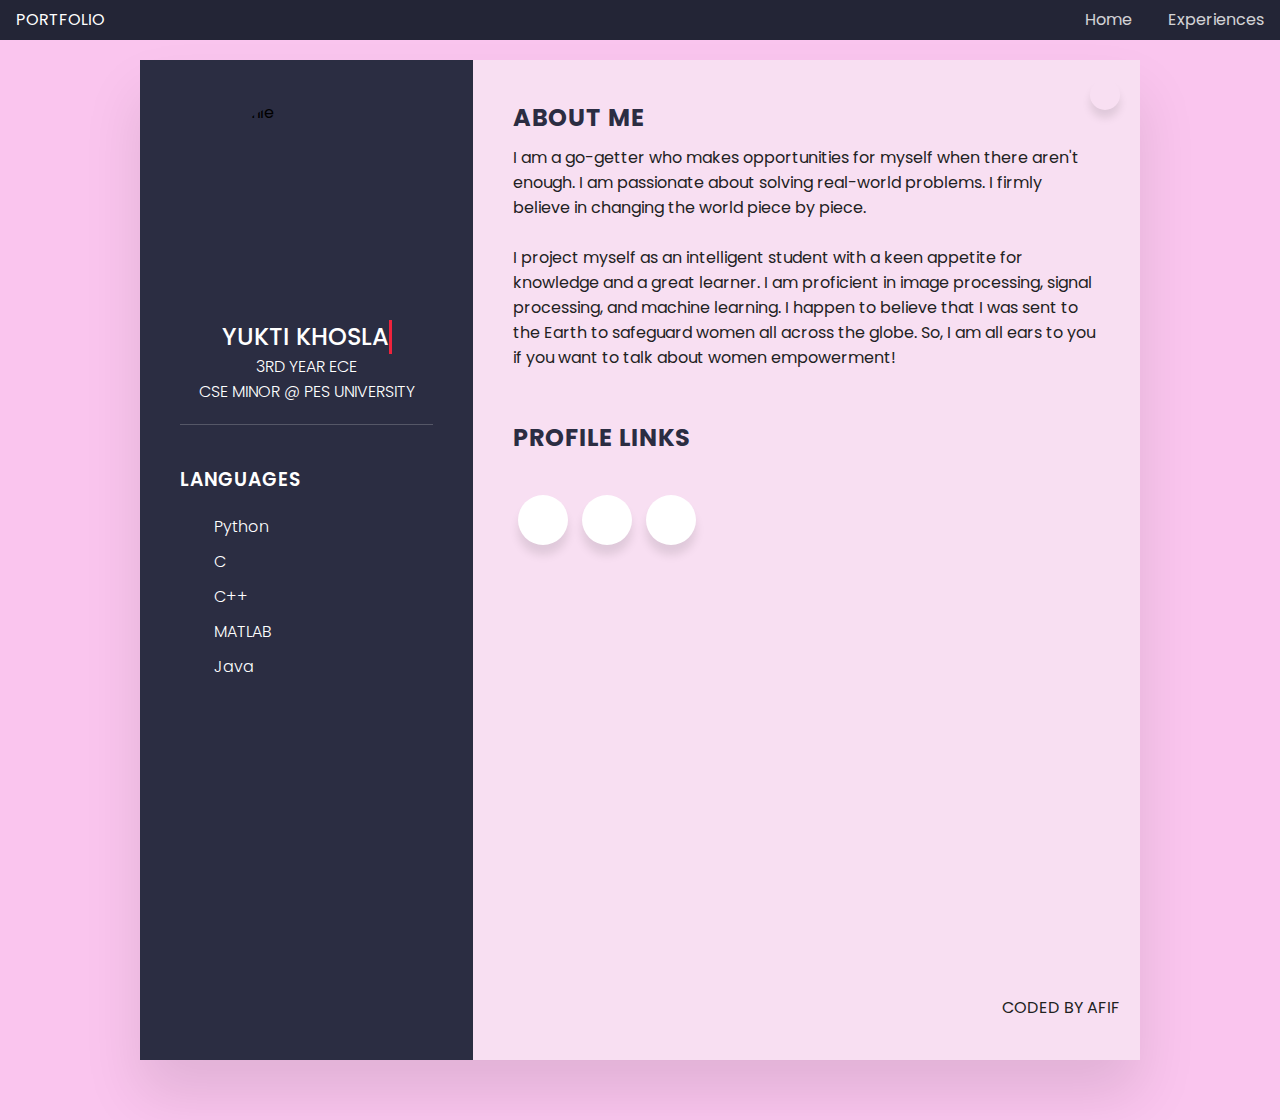
==== index.html @ 9aa9464b "renaming files" ====
<!DOCTYPE html>
<html lang="en">
	<head>
		<meta charset="UTF-8" />
		<meta
			name="viewport"
			content="width=device-width, user-scalable=no, initial-scale=1.0, maximum-scale=1.0, minimum-scale=1.0"
		/>
		<meta http-equiv="X-UA-Compatible" content="ie=edge" />
		<link rel="stylesheet" href="./nav.css" />
		<link rel="stylesheet" href="./index.css" />
		<link
			crossorigin="anonymous"
			href="https://cdnjs.cloudflare.com/ajax/libs/font-awesome/5.15.3/css/all.min.css"
			integrity="sha512-iBBXm8fW90+nuLcSKlbmrPcLa0OT92xO1BIsZ+ywDWZCvqsWgccV3gFoRBv0z+8dLJgyAHIhR35VZc2oM/gI1w=="
			rel="stylesheet"
		/>
		<title>Portfolio</title>
	</head>

	<body>
		<header class="page-header">
			<div class="page-header__top">
				<div class="page-header__logo">PORTFOLIO</div>
				<div class="page-header__toggle" onclick="toggleMenu()">☰</div>
			</div>
			<nav class="page-header__bottom">
				<ul id="navigation" class="navigation">
					<li class="navigation__item">
						<a href="index.html"></a>
						Home
					</li>
					<li class="navigation__item">
						<a href="experience.html">Experiences</a>
					</li>
				</ul>
			</nav>
		</header>
		<div class="container">
			<div class="left_side">
				<div class="profileText">
					<div class="imgBx">
						<img src="./assets/profile-image.jpg" alt="profile" />
					</div>
					<h2>Yukti Khosla</h2>
					<span>3rd year ECE</span>
					<span>CSE Minor @ PES University</span>
				</div>

				<div class="contactInfo language">
					<h3 class="title">Languages</h3>
					<ul>
						<li>
							<span class="icon">
								<i class="fab fa-python" aria-hidden="true"></i>
							</span>
							<span class="text">Python</span>
							<!-- <span class="percent"> -->
							<!-- <div style="width: 90%"></div> -->
							<!-- </span> -->
						</li>
						<li>
							<span class="icon">
								<i class="fab fa-cuttlefish" aria-hidden="true"></i>
							</span>
							<span class="text">C</span>
							<!-- <span class="percent"> -->
							<!-- <div style="width: 75%"></div> -->
							<!-- </span> -->
						</li>
						<li>
							<span class="icon">
								<i class="fab fa-cuttlefish" aria-hidden="true"></i>
							</span>
							<span class="text">C++</span>
							<!-- <span class="percent"> -->
							<!-- <div style="width: 85%"></div> -->
							<!-- </span> -->
						</li>
						<li>
							<span class="icon">
								<i class="fas fa-code" aria-hidden="true"></i>
							</span>
							<span class="text">MATLAB</span>
							<!-- <span class="percent"> -->
							<!-- <div style="width: 80%"></div> -->
							<!-- </span> -->
						</li>
						<li>
							<span class="icon">
								<i class="fab fa-java" aria-hidden="true"></i>
							</span>
							<span class="text">Java</span>
							<!-- <span class="percent"> -->
							<!-- <div style="width: 95%"></div> -->
							<!-- </span> -->
						</li>
					</ul>
				</div>
			</div>
			<div class="right_side">
				<div class="player">
					<div class="toggle"></div>
					<!--            <audio src="./assets/mixkit-mouse-click-close-1113.wav" class="audio"></audio>-->
				</div>
				<div class="about">
					<h2 class="title2">About Me</h2>
					<p>
						I am a go-getter who makes opportunities for myself when there
						aren't enough. I am passionate about solving real-world problems. I
						firmly believe in changing the world piece by piece. <br /><br />
						I project myself as an intelligent student with a keen appetite for
						knowledge and a great learner. I am proficient in image processing,
						signal processing, and machine learning. I happen to believe that I
						was sent to the Earth to safeguard women all across the globe. So, I
						am all ears to you if you want to talk about women empowerment!
					</p>
				</div>

				<div class="about links">
					<h2 class="title2" style="margin-bottom: 40px">Profile links</h2>
					<div class="wrapper">
						<div class="button">
							<a href="https://github.com/Yukti-09">
								<div class="icon"><i class="fab fa-github"></i></div>
								<span>Github</span>
							</a>
						</div>
						<div class="button">
							<a href="https://www.linkedin.com/in/yukti09/">
								<div class="icon"><i class="fab fa-linkedin-in"></i></div>
								<span>linkedin</span>
							</a>
						</div>
						<div class="button">
							<a href="https://www.hackerrank.com/yuktikhosla?hr_r=1">
								<div class="icon"><i class="fab fa-hackerrank"></i></div>
								<span>HackerRank</span>
							</a>
						</div>
					</div>
				</div>
				<div class="credits">
					<p>coded by Afif</p>
					<div>
						<a href="https://github.com/afif1400">
							<i class="fab fa-github"></i>
						</a>
						<a href="https://www.linkedin.com/in/afif-ahmed/">
							<i class="fab fa-linkedin-in"></i>
						</a>
					</div>

					<span></span>
				</div>
			</div>
		</div>

		<script>
			const body = document.querySelector('body');
			// const audio = document.querySelector('.audio');
			const audio = new Audio('./assets/mixkit-mouse-click-close-1113.wav');
			const toggle = document.querySelector('.toggle');
			const right_side = document.querySelector('.right_side');

			const change = async () => {
				if (audio.paused) {
					await audio.play();
				} else {
					audio.currentTime = 0;
				}
				await audio.play();
				body.classList.toggle('dark');
				right_side.classList.toggle('dark');
			};

			toggle.addEventListener('click', change);
		</script>
	</body>
</html>
---- nav.css ----
.page-header {
  user-select: none;
  -moz-user-select: none;
  -webkit-user-select: none;
  background: #232536;
  position: fixed;
  top: 0;
  height: 40px;
  color: #fff;
  width: 100%;
  line-height: 40px;
  z-index: 999;
}
.page-header__top {
  display: flex;
  justify-content: space-between;
  padding: 0 16px;
}
.page-header__toggle {
  font-size: 2em;
}

.navigation {
  opacity: 0.5;
  height: 0;
  overflow: hidden;
  transition: 0.7s;
}
.navigation__item {
  background: #232536;
  padding: 0 16px;
}

.navigation__item a {
  text-decoration: none;
  color: #fff;
}

.navigation--visible {
  opacity: 1;
  height: 200px;
}

@media (min-width: 480px) {
  .page-header {
    display: flex;
  }
  .page-header__top {
    margin-right: auto;
  }
  .page-header__top,
  .page-header__bottom {
    display: block;
  }
  .page-header__toggle {
    display: none;
  }

  .navigation {
    display: block;
    opacity: 1;
    height: auto;
  }
  .navigation__item {
    opacity: 0.8;
    display: inline-block;
  }
  .navigation__item:hover {
    cursor: pointer;
    opacity: 1;
  }
}
---- index.css ----
@import url('https://fonts.googleapis.com/css2?family=Poppins:ital,wght@0,100;0,200;0,300;0,400;0,500;0,600;0,700;0,800;0,900;1,100;1,200;1,300;1,400;1,500;1,600;1,700;1,800;1,900&display=swap');

* {
	margin: 0;
	padding: 0;
	box-sizing: border-box;
	font-family: Poppins, sans-serif;
}

body {
	background: #fac5ee;
	display: flex;
	flex-direction: column;
	justify-content: center;
	align-items: center;
	min-height: 100vh;
	transition: background 0.5s;
}

body.dark {
	background: #232536;
}

body.dark .right_side {
	background: #2b2d42;
}

body.dark .title2 {
	color: #fff;
}

body.dark p {
	color: #fff;
}

.container {
	position: relative;
	width: 100%;
	max-width: 1000px;
	min-height: 1000px;
	margin: 60px auto !important;
	display: grid;
	grid-template-columns: 1fr 2fr;
	box-shadow: 0 35px 55px rgba(0, 0, 0, 0.1);
}

.experience {
	min-height: 100%;
}

.container .left_side {
	position: relative;
	background: #2b2d42;
	padding: 40px;
}

.profileText {
	position: relative;
	display: flex;
	flex-direction: column;
	align-items: center;
	padding-bottom: 20px;
	border-bottom: 1px solid rgba(255, 255, 255, 0.2);
}

.profileText .imgBx {
	position: relative;
	width: 200px;
	height: 200px;
	border-radius: 50%;
	overflow: hidden;
}

.profileText .imgBx img {
	position: absolute;
	top: 0;
	left: 0;
	width: 100%;
	height: 100%;
	object-fit: cover;
}

.profileText h2 {
	overflow: hidden;
	border-right: 0.15em solid #ef233c;
	white-space: nowrap;
	color: white;
	font-size: 1.5rem;
	margin-top: 20px;
	text-transform: uppercase;
	text-align: center;
	font-weight: 500;
	line-height: 1.4em;
	animation: typing 3.5s steps(50, end), blink-caret 0.5s step-end infinite;
}

@keyframes typing {
	from {
		width: 0;
	}
	to {
		width: 80%;
	}
}

@keyframes blink-caret {
	from,
	to {
		border-color: transparent;
	}
	50% {
		border-color: #ef233c;
	}
}

.profileText span {
	color: white;
	font-size: 1rem;
	text-transform: uppercase;
	text-align: center;
	font-weight: 300;
}

.profileText h2 span {
	font-size: 0.8em;
	font-weight: 300;
}

.contactInfo {
	margin-top: 40px;
}

.contactInfo .title {
	color: #fff;
	text-transform: uppercase;
	font-weight: 600;
	letter-spacing: 1px;
	margin-bottom: 20px;
}

.contactInfo ul {
	position: relative;
}

.contactInfo ul li {
	position: relative;
	list-style: none;
	margin: 10px 0;
	cursor: pointer;
}

.contactInfo ul li .icon {
	display: inline-block;
	width: 30px;
	font-size: 18px;
	color: #ef233c;
}

.fa-java {
	font-size: 22px !important;
}

.contactInfo ul li span {
	color: #fff;
	font-weight: 300;
}

.percent {
	position: relative;
	width: 100%;
	height: 6px;
	background: #222;
	display: block;
	margin-top: 5px;
}

.percent div {
	position: absolute;
	top: 0;
	left: 0;
	height: 100%;
	background: #ef233c;
}

.container .right_side {
	position: relative;
	background: #f8dff2;
	padding: 40px;
	transition: background 0.5s;
}

.about {
	margin-bottom: 50px;
}

.about:last-child {
	margin-bottom: 0;
}

.title2 {
	color: #2b2d42;
	text-transform: uppercase;
	letter-spacing: 1px;
	margin-bottom: 10px;
	transition: color 0.5s;
}

p {
	color: #222;
	font-size: 16px;
	transition: color 0.5s;
}

.wrapper .button {
	display: inline-block;
	height: 50px;
	width: 50px;
	margin: 0 5px;
	overflow: hidden;
	background: #fff;
	border-radius: 50px;
	cursor: pointer;
	box-shadow: 0 10px 10px rgba(0, 0, 0, 0.1);
	transition: all 0.3s ease-out;
}

body.dark .wrapper .button {
	box-shadow: 0 10px 10px rgba(0, 0, 0, 0.5);
}

.wrapper .button:hover {
	width: 200px;
}

.wrapper .button .icon {
	display: inline-block;
	height: 50px;
	width: 50px;
	text-align: center;
	border-radius: 50px;
	box-sizing: border-box;
	line-height: 50px;
	transition: all 0.3s ease-out;
	color: #2b2d42;
}

.wrapper .button a {
	text-decoration: none;
}

.wrapper .button:nth-child(1):hover .icon {
	background: #222;
}

.wrapper .button:nth-child(2):hover .icon {
	background: #0e76a8;
}

.wrapper .button:nth-child(3):hover .icon {
	background: forestgreen;
}

.wrapper .button:nth-child(4):hover .icon {
	background: #ff0000;
}

.wrapper .button .icon i {
	font-size: 25px;
	line-height: 50px;
	transition: all 0.3s ease-out;
}

.wrapper .button:hover .icon i {
	color: #fff;
}

.wrapper .button span {
	font-size: 20px;
	font-weight: 500;
	line-height: 50px;
	margin-left: 10px;
	transition: all 0.3s ease-out;
}

.wrapper .button:nth-child(1) span {
	color: #222;
}

.wrapper .button:nth-child(2) span {
	color: #0e76a8;
}

.wrapper .button:nth-child(3) span {
	color: forestgreen;
}

.wrapper .button:nth-child(4) span {
	color: #ff0000;
}

.toggle {
	position: absolute;
	top: 20px;
	right: 20px;
	/*background: #fac5ee;*/
	width: 30px;
	height: 30px;
	border-radius: 50%;
	display: flex;
	justify-content: center;
	align-items: center;
	cursor: pointer;
	box-shadow: 0 8px 8px rgba(0, 0, 0, 0.1);
}

body.dark .toggle {
	background: #2b2d42;
	box-shadow: 0 8px 8px rgba(0, 0, 0, 0.5);
}

.toggle:before {
	content: '\f186';
	font-family: 'Font Awesome 5 Free', serif;
	color: #2b2d42;
}

.right_side.dark .toggle:before {
	content: '\f185';
	font-family: 'Font Awesome 5 Free', serif;
	color: #fac5ee;
}

.about .box {
	display: flex;
	flex-direction: row;
	margin: 20px 0;
}

.about .box .year_company {
	min-width: 160px;
}

.about .box .year_company h5 {
	text-transform: uppercase;
	color: rgba(43, 45, 66, 0.71);
	font-weight: 600;
	transition: color 0.5s;
	margin-right: 5px;
}

body.dark .about .box .year_company h5 {
	color: #fff;
}

.about .box .text h4 {
	text-transform: uppercase;
	color: #ef233c;
	font-size: 16px;
}

.skills .box {
	position: relative;
	width: 100%;
	display: grid;
	grid-template-columns: 150px 1fr;
	justify-content: center;
	align-items: center;
}

.skills .box h4 {
	text-transform: uppercase;
	color: rgba(43, 45, 66, 0.71);
	font-weight: 500;
	transition: color 0.5s;
	/* margin-right: 5px; */
}

body.dark .skills .box h4 {
	color: #fff;
}

.skills .box .percent {
	position: relative;
	width: 100%;
	height: 10px;
	background: #f0f0f0;
}

.credits {
	position: absolute;
	right: 20px;
	bottom: 10px;
	/*margin-top:400px;*/
	display: flex;
	flex-direction: column;
	justify-content: flex-start;
	align-items: center;
	text-align: right;
}

.credits p {
	text-transform: uppercase;
}

.credits div a {
	text-decoration: none;
	color: #2b2d42;
}

.credits i {
	font-size: 20px;
	margin: 0 5px;
	cursor: pointer;
}

@media (max-width: 1000px) {
	.container {
		margin: 40px auto !important;
		grid-template-columns: repeat(1, 1fr);
	}
}

@media (max-width: 600px) {
	.about .box {
		flex-direction: column;
	}

	.about .box .year_company {
		margin-bottom: 5px;
	}

	.skills .box {
		grid-template-columns: repeat(1, 1fr);
	}

	.wrapper {
		display: grid;
		grid-template-columns: repeat(1, 1fr);
	}

	.wrapper .button {
		margin: 10px 0;
	}
}
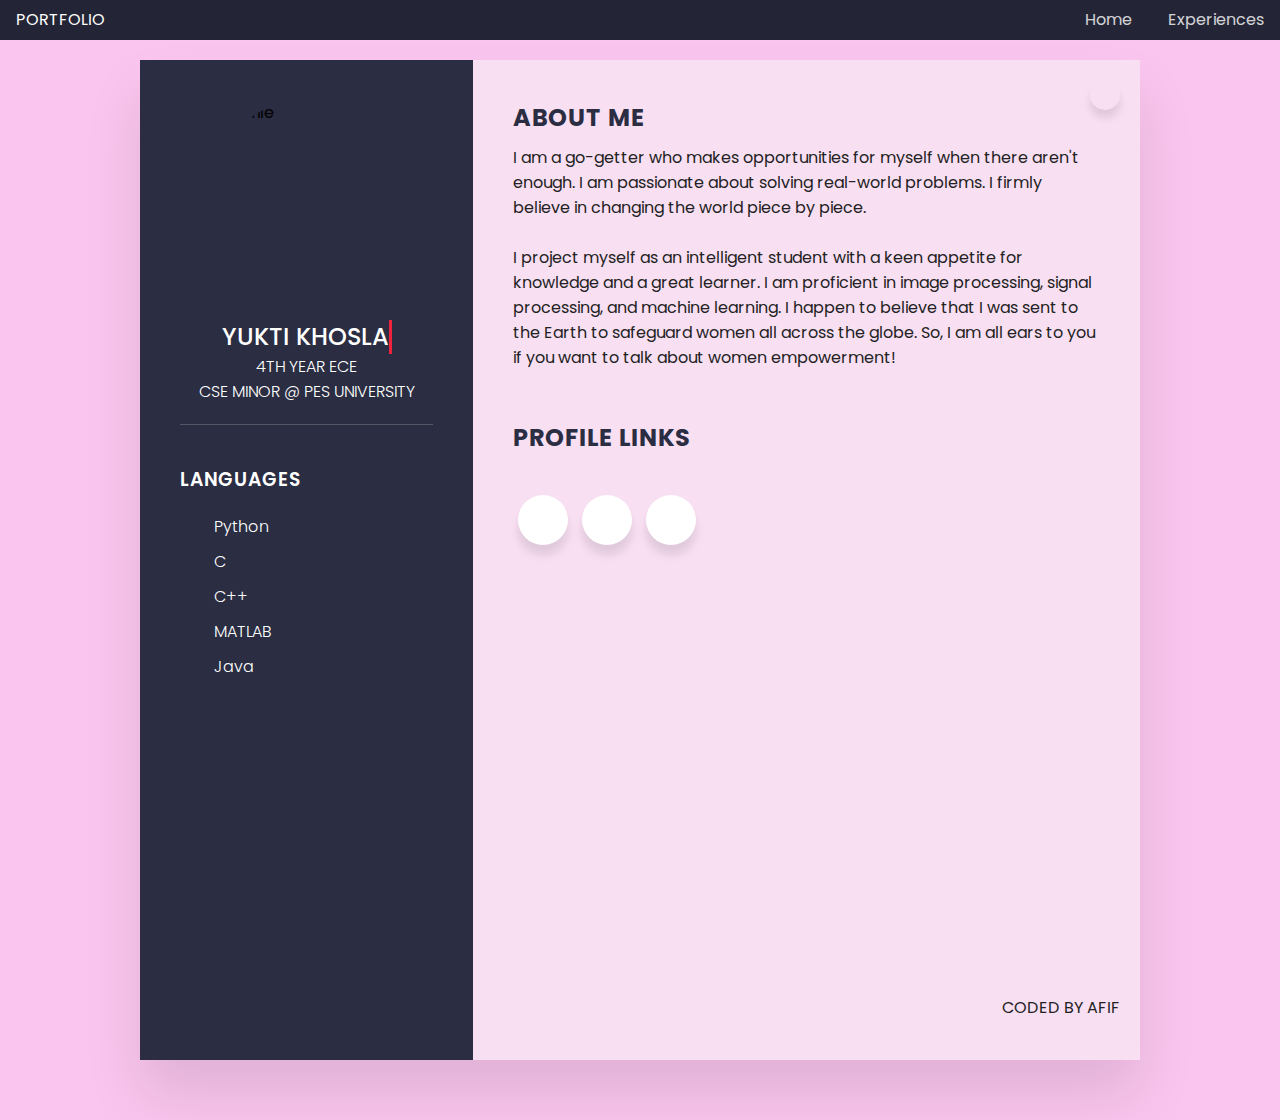
==== commit d8f59e51: "Update index.html" ====
--- a/index.html
+++ b/index.html
@@ -43,7 +43,7 @@
 						<img src="./assets/profile-image.jpg" alt="profile" />
 					</div>
 					<h2>Yukti Khosla</h2>
-					<span>3rd year ECE</span>
+					<span>4th year ECE</span>
 					<span>CSE Minor @ PES University</span>
 				</div>
 
@@ -175,6 +175,11 @@
 			};
 
 			toggle.addEventListener('click', change);
+
+			let nav = document.getElementById('navigation');
+			function toggleMenu() {
+				nav.classList.toggle('navigation--visible');
+			}
 		</script>
 	</body>
 </html>
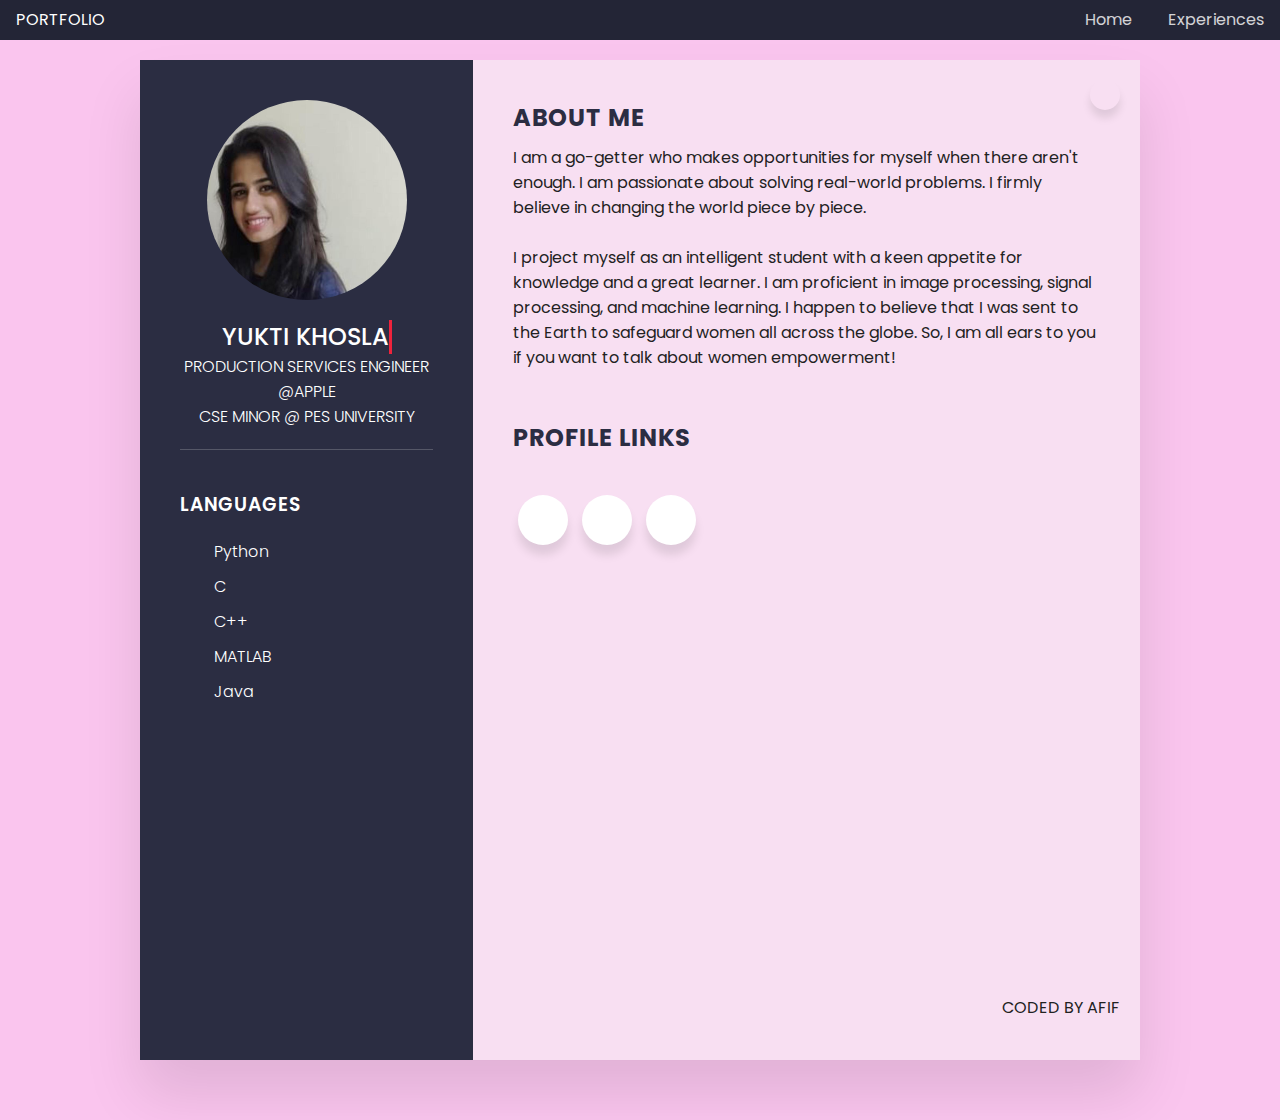
==== commit 58706cf1: "Update index.html" ====
--- a/index.html
+++ b/index.html
@@ -43,7 +43,7 @@
 						<img src="./assets/profile-image.jpg" alt="profile" />
 					</div>
 					<h2>Yukti Khosla</h2>
-					<span>4th year ECE</span>
+					<span>Production Services Engineer @Apple</span>
 					<span>CSE Minor @ PES University</span>
 				</div>
 
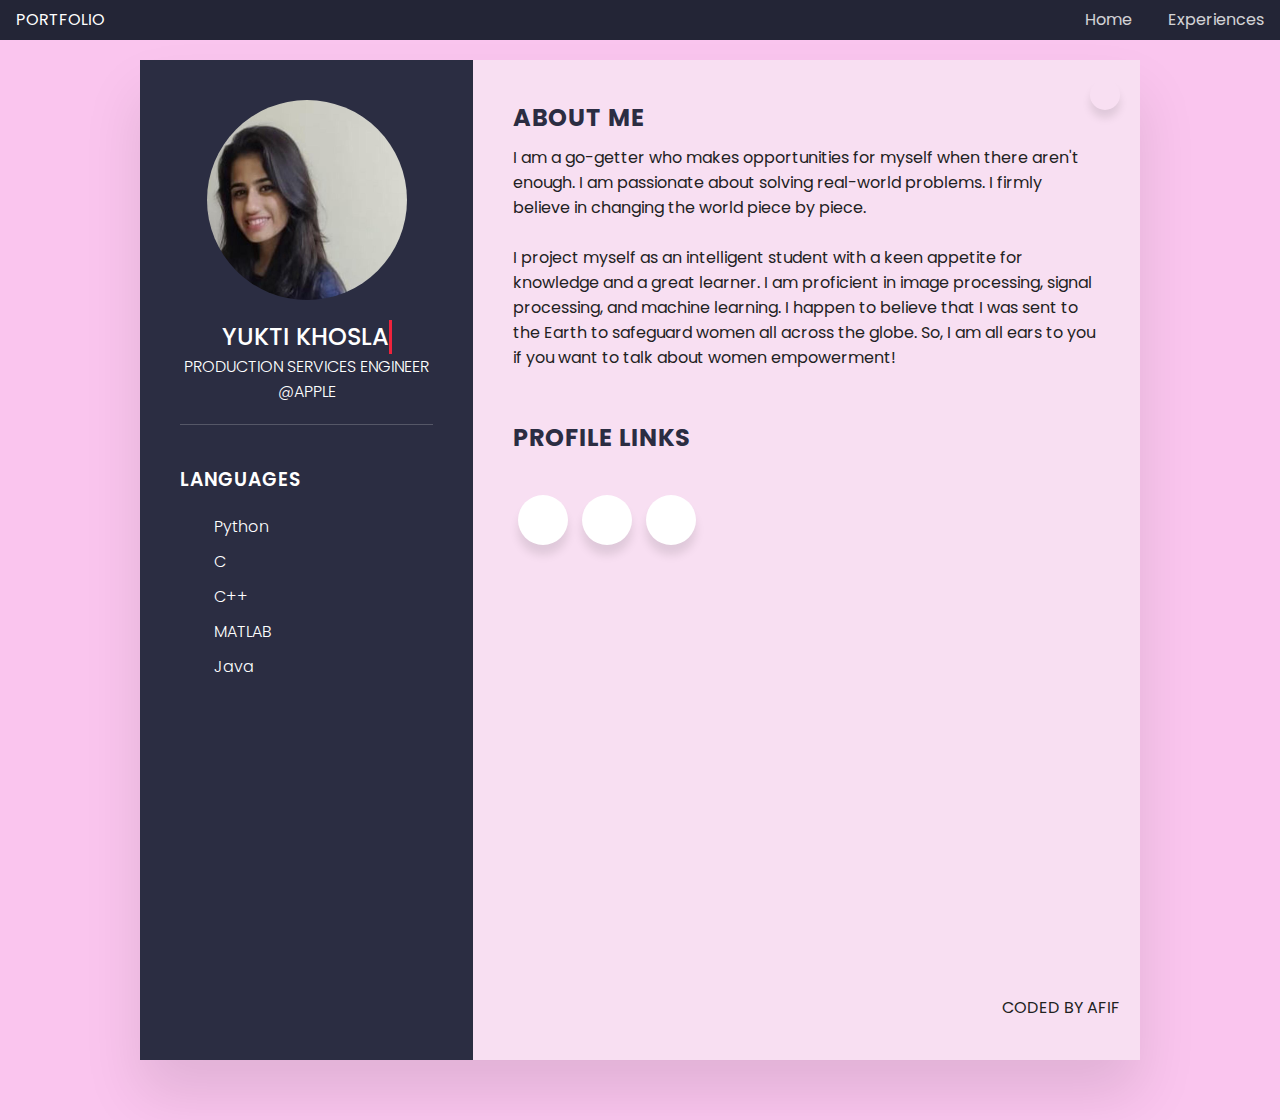
==== commit a7cd9b4c: "Update index.html" ====
--- a/index.html
+++ b/index.html
@@ -44,7 +44,6 @@
 					</div>
 					<h2>Yukti Khosla</h2>
 					<span>Production Services Engineer @Apple</span>
-					<span>CSE Minor @ PES University</span>
 				</div>
 
 				<div class="contactInfo language">
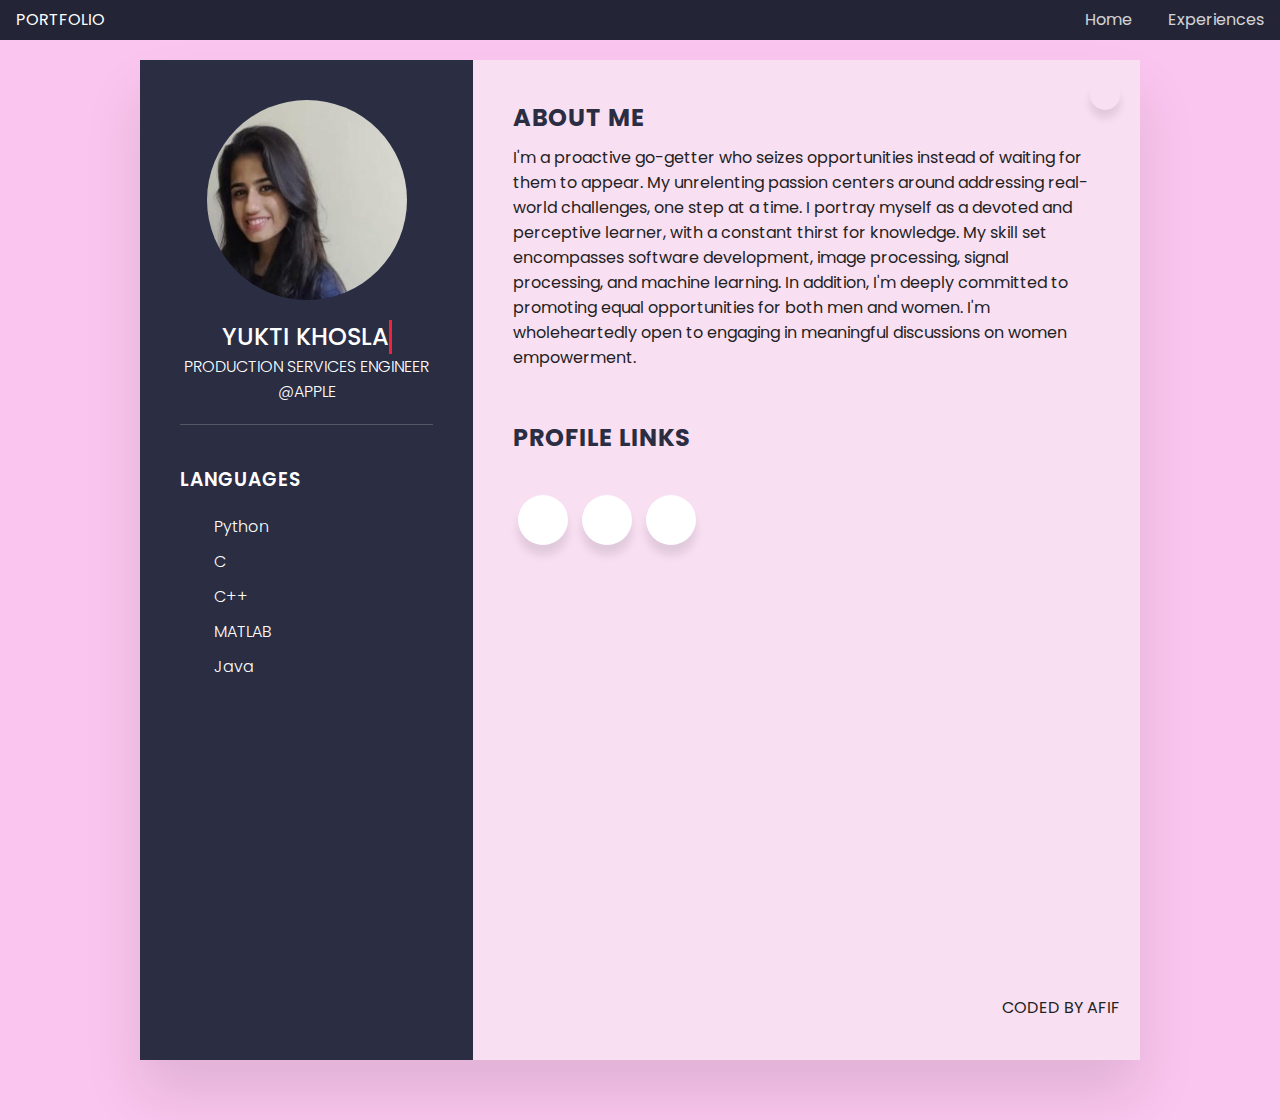
==== commit 0e9f20dd: "Update index.html" ====
--- a/index.html
+++ b/index.html
@@ -105,14 +105,9 @@
 				<div class="about">
 					<h2 class="title2">About Me</h2>
 					<p>
-						I am a go-getter who makes opportunities for myself when there
-						aren't enough. I am passionate about solving real-world problems. I
-						firmly believe in changing the world piece by piece. <br /><br />
-						I project myself as an intelligent student with a keen appetite for
-						knowledge and a great learner. I am proficient in image processing,
-						signal processing, and machine learning. I happen to believe that I
-						was sent to the Earth to safeguard women all across the globe. So, I
-						am all ears to you if you want to talk about women empowerment!
+						I'm a proactive go-getter who seizes opportunities instead of waiting for them to appear. My unrelenting passion centers around addressing real-world challenges, one step at a time. I portray myself as a devoted and perceptive learner, with a constant thirst for knowledge. My skill set encompasses software development, image processing, signal processing, and machine learning.
+
+						In addition, I'm deeply committed to promoting equal opportunities for both men and women. I'm wholeheartedly open to engaging in meaningful discussions on women empowerment.
 					</p>
 				</div>
 
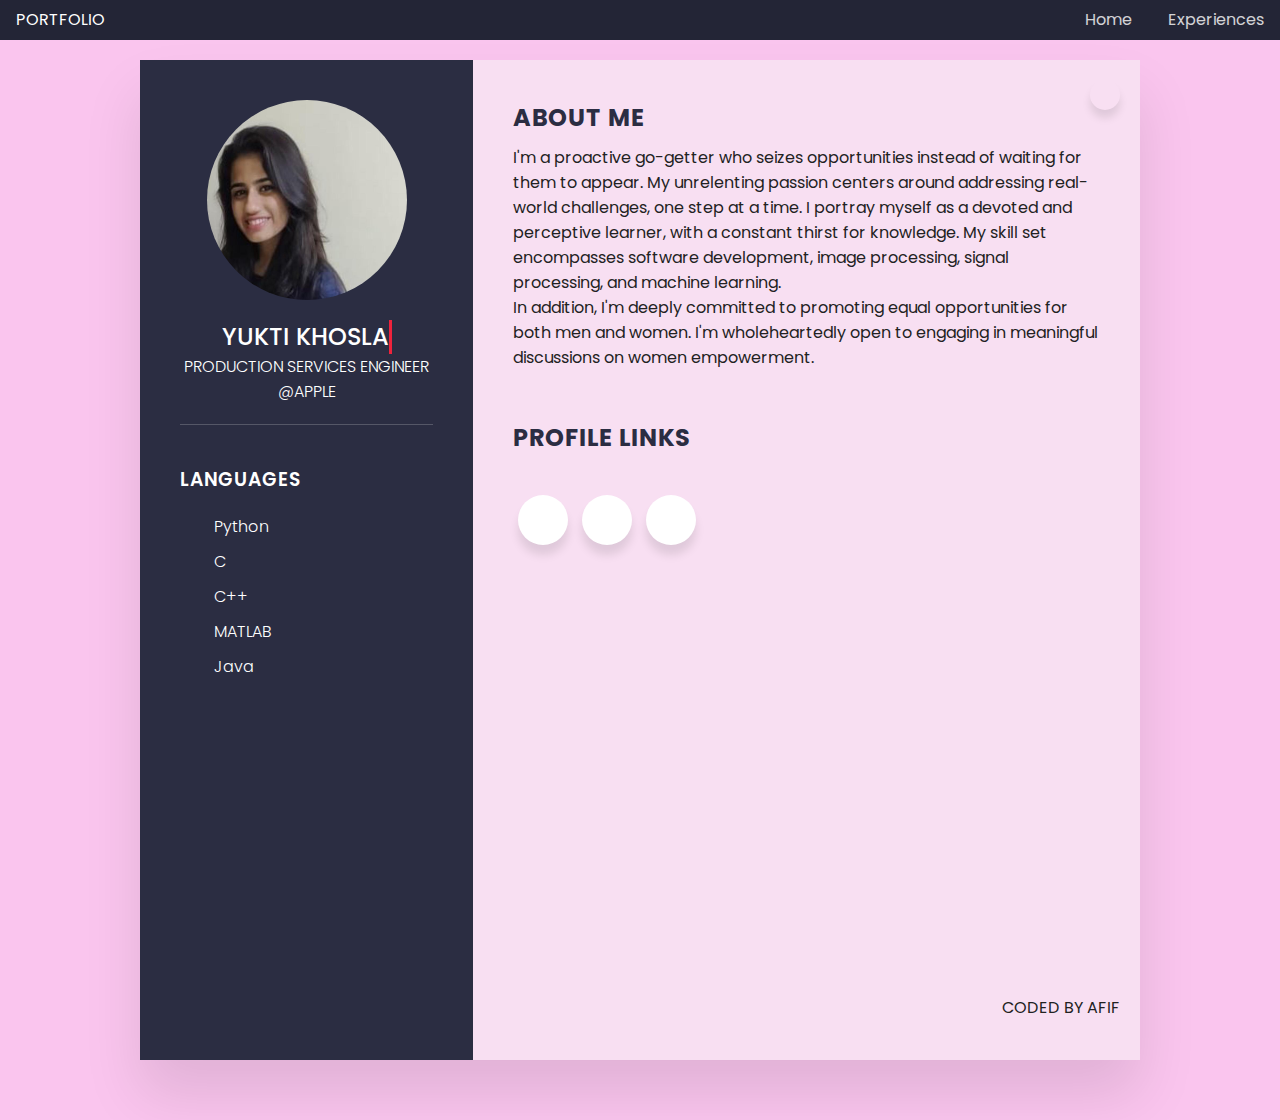
==== commit 3d888333: "Update index.html" ====
--- a/index.html
+++ b/index.html
@@ -105,7 +105,7 @@
 				<div class="about">
 					<h2 class="title2">About Me</h2>
 					<p>
-						I'm a proactive go-getter who seizes opportunities instead of waiting for them to appear. My unrelenting passion centers around addressing real-world challenges, one step at a time. I portray myself as a devoted and perceptive learner, with a constant thirst for knowledge. My skill set encompasses software development, image processing, signal processing, and machine learning.
+						I'm a proactive go-getter who seizes opportunities instead of waiting for them to appear. My unrelenting passion centers around addressing real-world challenges, one step at a time. I portray myself as a devoted and perceptive learner, with a constant thirst for knowledge. My skill set encompasses software development, image processing, signal processing, and machine learning. <br>
 
 						In addition, I'm deeply committed to promoting equal opportunities for both men and women. I'm wholeheartedly open to engaging in meaningful discussions on women empowerment.
 					</p>
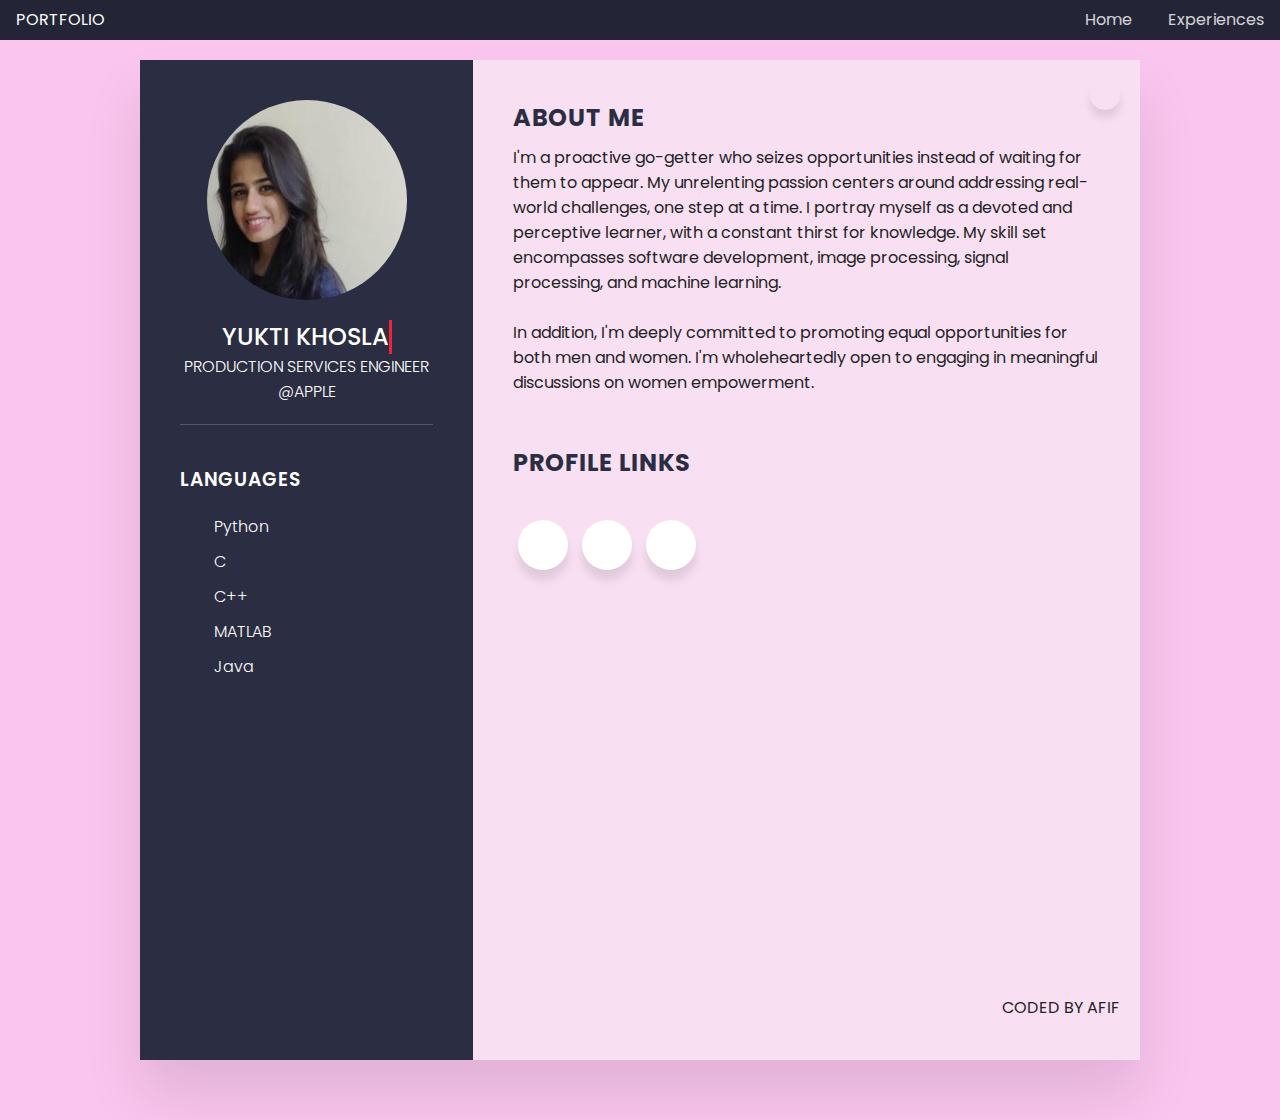
==== commit c0ae269f: "Update index.html" ====
--- a/index.html
+++ b/index.html
@@ -105,7 +105,7 @@
 				<div class="about">
 					<h2 class="title2">About Me</h2>
 					<p>
-						I'm a proactive go-getter who seizes opportunities instead of waiting for them to appear. My unrelenting passion centers around addressing real-world challenges, one step at a time. I portray myself as a devoted and perceptive learner, with a constant thirst for knowledge. My skill set encompasses software development, image processing, signal processing, and machine learning. <br>
+						I'm a proactive go-getter who seizes opportunities instead of waiting for them to appear. My unrelenting passion centers around addressing real-world challenges, one step at a time. I portray myself as a devoted and perceptive learner, with a constant thirst for knowledge. My skill set encompasses software development, image processing, signal processing, and machine learning. <br> <br>
 
 						In addition, I'm deeply committed to promoting equal opportunities for both men and women. I'm wholeheartedly open to engaging in meaningful discussions on women empowerment.
 					</p>
